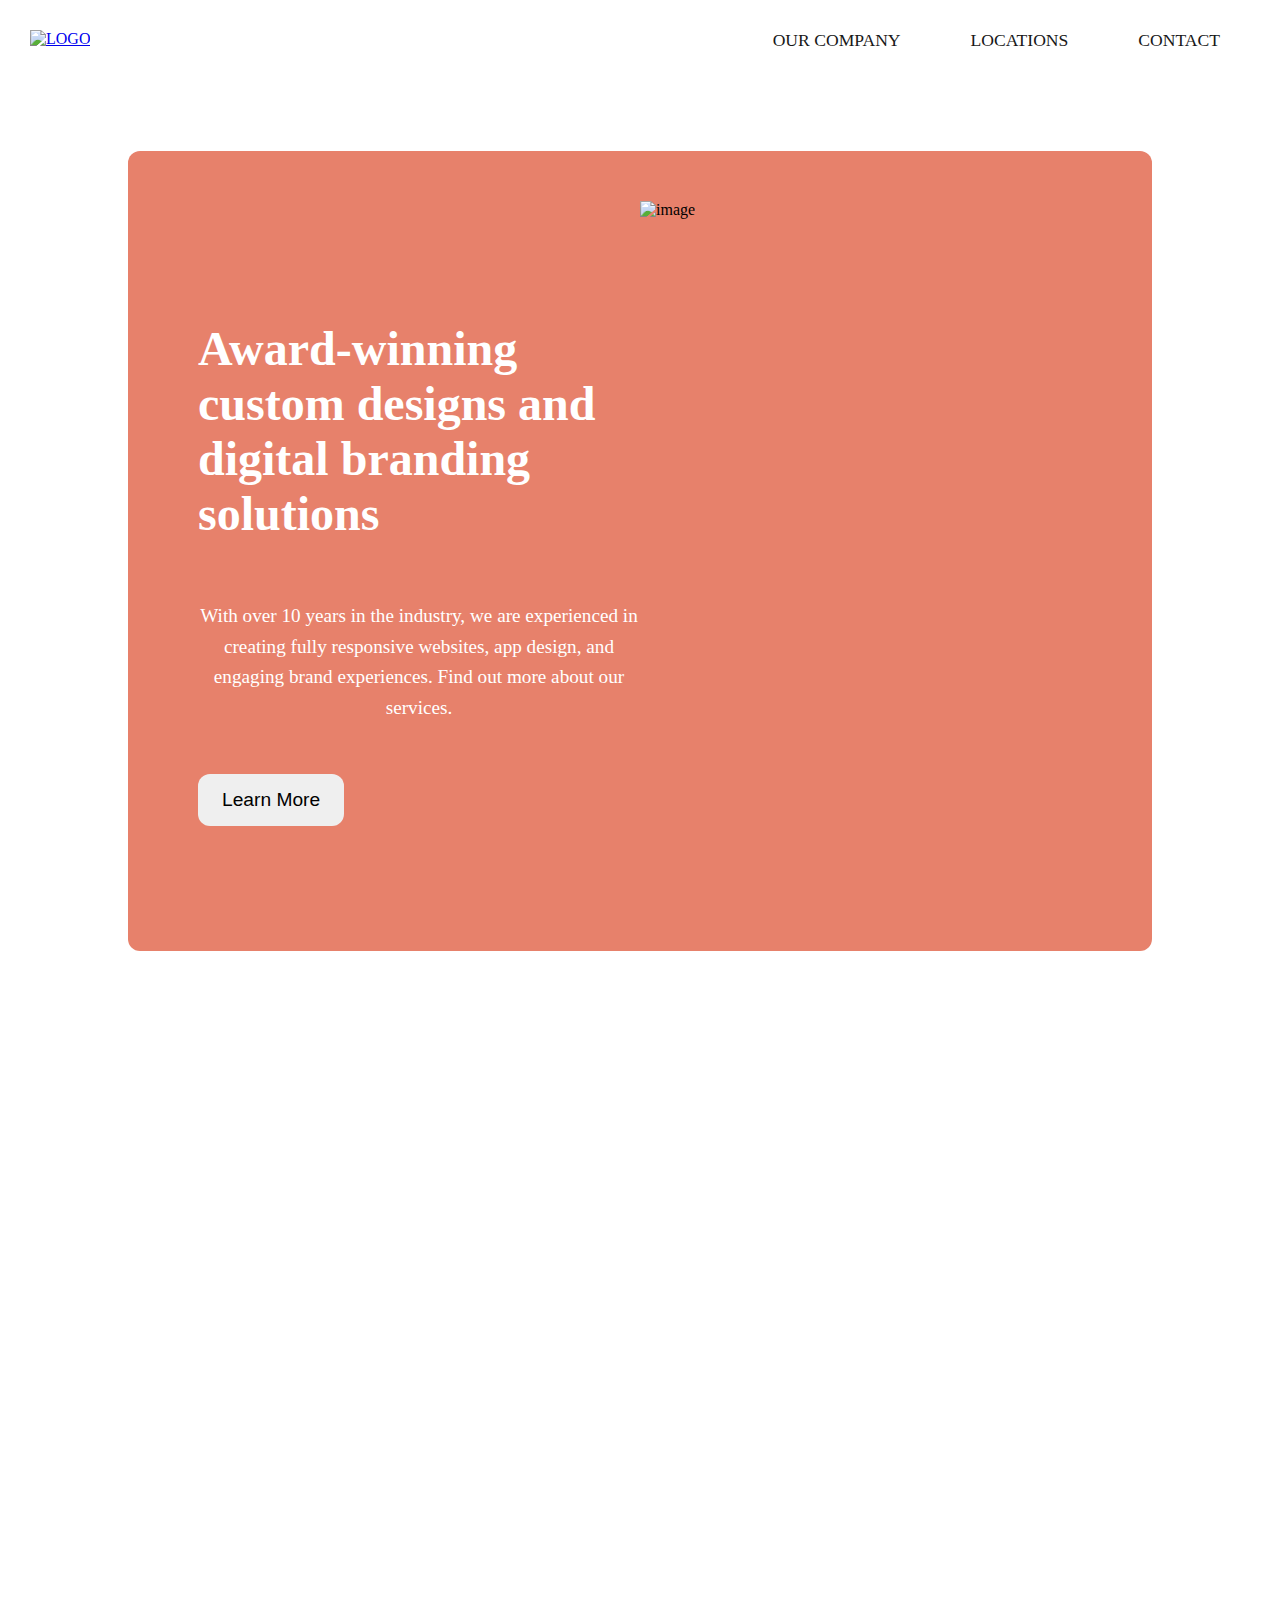
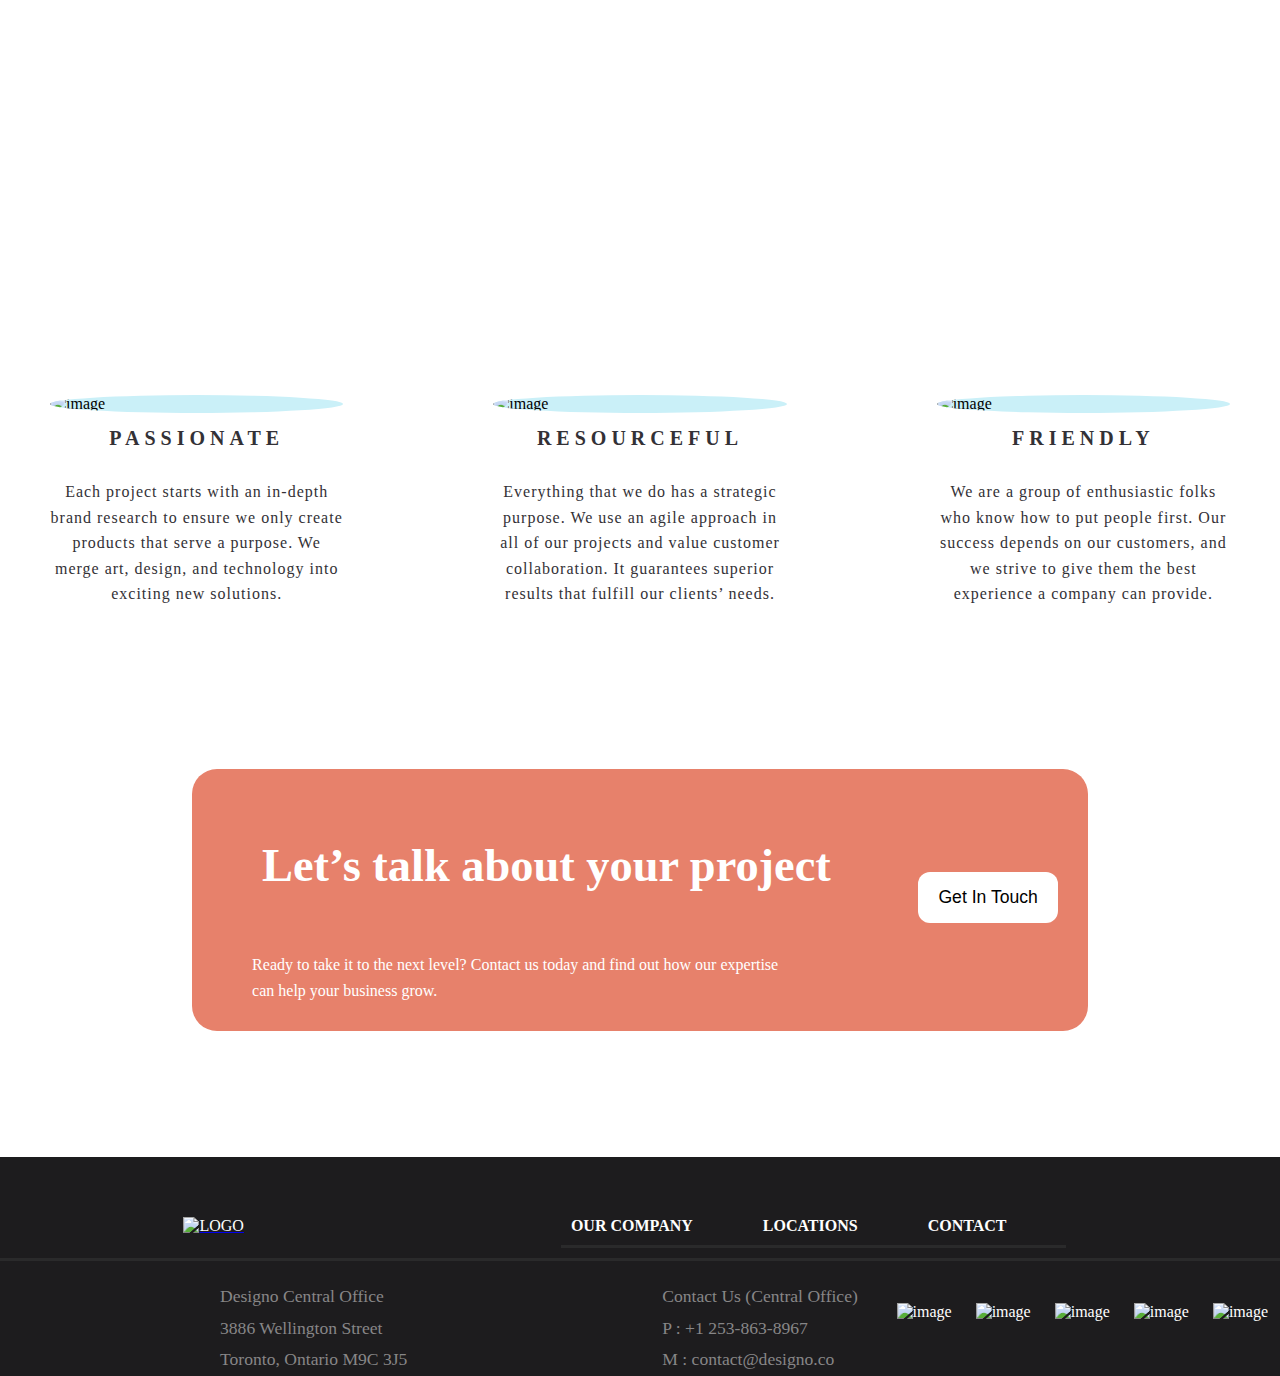
==== index.html @ a8333760 "First Commit" ====
<!DOCTYPE html>
<html lang="en">

<head>
    <meta charset="UTF-8">
    <meta http-equiv="X-UA-Compatible" content="IE=edge">
    <meta name="viewport" content="width=device-width, initial-scale=1.0">
    <title>Document</title>
    <link rel="stylesheet" href="style.css" />
</head>

<body>
    <header>
        <nav class="nav-bar">
            <a href="#"><img src="https://clement-baradel-designo.vercel.app/assets/shared/desktop/logo-dark.png"
                    class="nav-logo" alt="LOGO"></a>
            <ul class="nav-menu">
                <li class="nav-item">
                    <a href="#" class="nav-link">OUR COMPANY</a>
                </li>
                <li class="nav-item">
                    <a href="#" class="nav-link">LOCATIONS</a>
                </li>
                <li class="nav-item">
                    <a href="#" class="nav-link">CONTACT</a>
                </li>
            </ul>
        </nav>
        <div class="hamburger">
            <span class="bar"></span>
            <span class="bar"></span>
            <span class="bar"></span>
        </div>
    </header>

    <section class="section1">
        <div class="box">
            <h1>Award-winning custom designs and digital branding solutions</h1>
            <p>With over 10 years in the industry, we are experienced in creating fully responsive websites, app design,
                and engaging brand experiences. Find out more about our services.</p>
            <div class="button1">
                <button type="button">Learn More</button>
            </div>
        </div>
        <div class="box">
            <img src="https://clement-baradel-designo.vercel.app/assets/home/desktop/image-hero-phone.png"
                alt="image" />
        </div>
    </section>

    <section class="section2">
        <div class="box1">
            <h1>Web Design</h1>
            <p>View Projects</p>



        </div>
        <div class="box2">
            <h1>App Design</h1>
            <p>View Projects</p>

        </div>

        <div class="box3">
            <h1>Graphic Design</h1>
            <p>View Projects</p>
        </div>

    </section>
    <br><br><br><br><br><br><br><br>
    <section class="section3">
        <div class="box1">
            <img src="https://clement-baradel-designo.vercel.app/assets/home/desktop/illustration-passionate.svg"
                alt="image" />
            <h2>PASSIONATE</h2>
            <p>Each project starts with an in-depth brand research to ensure we only create products that serve a
                purpose. We merge art, design, and technology into exciting new solutions.</p>
        </div>

        <div class="box1">
            <img src="https://clement-baradel-designo.vercel.app/assets/home/desktop/illustration-resourceful.svg"
                alt="image" />
            <h2>RESOURCEFUL</h2>

            <p>Everything that we do has a strategic purpose. We use an agile approach in all of our projects and value
                customer collaboration. It guarantees superior results that fulfill our clients’ needs.</p>
        </div>

        <div class="box1">
            <img src="https://clement-baradel-designo.vercel.app/assets/home/desktop/illustration-friendly.svg"
                alt="image" />
            <h2>FRIENDLY</h2>
            <p>We are a group of enthusiastic folks who know how to put people first. Our success depends on our
                customers, and we strive to give them the best experience a company can provide.</p>
            <h2></h2>
        </div>
    </section>
    <br><br><br><br>
    <section class="section4">
        <div class="box5">
            <h1>Let’s talk about your project</h1>
            <div class="inline1">
                <p>Ready to take it to the next level? Contact us today and find out how our expertise<br> can help your
                    business grow.</p>
                <div class="btn">
                    <button>Get In Touch</button>
                </div>
            </div>
            <br>
        </div>
    </section>
    <br><br><br><br><br><br><br>
    <footer>
        <div class="footer1">
            <div class="nav-menu">

                <a href="#"><img src="https://clement-baradel-designo.vercel.app/assets/shared/desktop/logo-light.png"
                        class="nav-logo" alt="LOGO"></a>
                <div class="nav-item">
                    <ul class="nav-menu">
                        <li class="nav-item">
                            <a href="#" class="nav-link1">OUR COMPANY</a>
                        </li>
                        <li class="nav-item">
                            <a href="#" class="nav-link1">LOCATIONS</a>
                        </li>
                        <li class="nav-item">
                            <a href="#" class="nav-link1">CONTACT</a>
                        </li>
                    </ul>
                </div>

            </div>
            <div class="footer2">
                <div class="second">
                    <p>Designo Central Office</p>

                       <p> 3886 Wellington Street</p>


                        <p>Toronto, Ontario M9C 3J5</p>
                </div>

                <div class="second">
                    <p>
                    Contact Us (Central Office)
                </p>
                    <p>P : +1 253-863-8967</p>

                   <p> M : contact@designo.co</p>
                </div>
                <div class="second2">
                    <img src="https://clement-baradel-designo.vercel.app/assets/shared/desktop/icon-facebook.svg" alt="image" />
                </div>

                <div class="second2">
                    <img src="https://clement-baradel-designo.vercel.app/assets/shared/desktop/icon-youtube.svg" alt="image" />
                </div>

                <div class="second2">
                    <img src="https://clement-baradel-designo.vercel.app/assets/shared/desktop/icon-twitter.svg" alt="image" />
                </div>


                <div class="second2">
                    <img src="https://clement-baradel-designo.vercel.app/assets/shared/desktop/icon-pinterest.svg" alt="image" />
                </div>

                <div class="second2">
                    <img src="https://clement-baradel-designo.vercel.app/assets/shared/desktop/icon-instagram.svg" alt="image" />
                </div>
            </div>
        </div>



    </footer>
    <script src="script.js"></script>
</body>

</html>
---- style.css ----
* {
    padding:0;
    margin:0;
    box-sizing: border-box;
}

.nav-bar {
    display: flex;
    justify-content: space-between;
}
.nav-menu {
    display: flex;

}

.nav-item {
    list-style: none;
    padding:10px;
    margin-right: 50px;
    margin-top: 20px;
  

}

.nav-link {
    text-decoration: none;
    color: black;
    opacity: 0.9;
    font-size: 1.1em;
    font-weight: 400;
}

.nav-logo {
    padding-top: 30px;
    padding-left: 30px;
    width: 210px;
}


.hamburger {
    display: none;
}


.bar {
    display: flex;
    width: 25px;
    height: 3px;
    margin:5px auto;
    transition: al 0.3s ease-in;
    background-color: rgb(0, 0, 0);
}


@media screen and (max-width:760px)
{
    .nav-menu {
        flex-direction: column;
        background-color: rgb(197, 39, 39);
        width: 100%;
        height: 100vh;
        left: -100%;
        text-align: center;
        position: fixed;
        transition: all 0.3s ease-in;
    }

    .hamburger{
         position: fixed;
        display: block;
        right: 0;
        margin-top:-30px;
        cursor: pointer
    }

    .nav-bar {
        justify-content: space-between;
    }
    .nav-item {
        margin:1rem 0;
        justify-content: center;
        padding-top:50px;
    }
     

    .nav-link {
        color: rgb(252, 248, 241);
    }

    .nav-item {
        margin:1.5rem 0;
    }

    .nav-menu.active {
        left: 0;
    }

    .bar {
        margin-right: 15px;
    }

    .hamburger.active .bar:nth-child(2)
    {
        opacity: 0;
    }
    .hamburger.active .bar:nth-child(1) {
        -webkit-transform: translateY(8px) rotate(45deg);
        transform: translateY(8px) rotate(45deg);
    }

    .hamburger.active .bar:nth-child(3) {
        -webkit-transform: translateY(-8px) rotate(-45deg);
        transform: translateY(-8px) rotate(-45deg);
    }

  

    
}
 
.section1 {
    display: grid;
    grid-template-columns:repeat(auto-fit,minmax(400px,1fr)) ;
    border-radius: 12px;
    width: 80%;
    height: 800px;
    background-color: #E7816B;
    margin:0 auto;
    margin-top: 90px;
    
    
}

 
.box img {
    width: 97%;

}

.box h1 {
    padding-left: 70px;
    font-size: 3em;
    color: white;
    font-weight: 900;
    padding-top: 170px;
}

.box p {
    padding-top: 60px;
    line-height: 1.6;
    padding-left: 70px;
    color: white;
    font-size: 1.2em;
}
 

.box button:hover {
    background-color: #FFAD9B;
    color:#ffffff;
    transition: all .3s ease-in;
    cursor: pointer;
}

 


.box button {
    font-weight: 500;
    font-size: 1.2em;
    margin-top: 50px;
    border-radius: 12px;
    border:none;
    padding:15px 24px;
    margin-left: 70px;
}


@media screen and (max-width: 1014px)
{
    .box h1 {
        text-align:center;
        padding-left: 10%;
        padding-right: 10%;
    } 

    .box p {
        text-align: center;
        padding-left: 10%;
        padding-right: 10%;
    }

    .box .button1 {
        display: flex;
        justify-content: center;
        align-items: center;
        margin:0 auto;
        margin-left: 0px;
        margin-right: 30px;
    }

    

    .section1 {
        height: 1220px;
    }
    .box img {
        display: block;
        margin: -140px auto;
        width: 500px;
        
        
    }
}

@media screen and (max-width: 640px)
{
    .box h1 {
        font-size: 1.9em;
       
    }

    .section1 {
        width:500px;
    }

     
}


@media screen and (min-width: 1000px)
{
    .box img {
        margin-top:50px;
    }
}

@media screen and (min-width: 1640px)
{
    .section1 {
        height: 1000px;
    }

    .box img {
        margin-top: -30px;
    }
}


@media screen and (min-width: 2050px)
{
    .section1 {
        height: 1000px;
    }
}

@media screen and (min-width: 2050px)
{
    .section1 {
        height: 1000px;
    }

    .box p {
        font-size: 1.7em;
    }
}

@media screen and (min-width: 2350px)
{
    .section1 {

        height: 1300px;
    }

    .box p {
        font-size: 1.7em;
    }

    .box img {
        margin-top: -60px;
    }
}



.box1  {
    grid-area: first;
}

.box2  {
    grid-area: second;
}

.box3  {
    grid-area: third;
}


.section2 {
    margin-top: 100px;
    margin-left: 12%;
    margin-right: 12%;
    grid-gap: 30px;
    display: grid;
    grid-template-areas: "first  second"
                        "first  third"; 

}



 

 

.section2 .box1 {
    background-image: url("https://clement-baradel-designo.vercel.app/assets/home/desktop/image-web-design-large.jpg");
    background-position: center; /* Center the image */
    background-repeat: no-repeat; /* Do not repeat the image */
    background-size: cover;
    border-radius: 25px;

    
}


 
.section2 .box2 {
    background-image: url("https://clement-baradel-designo.vercel.app/assets/home/desktop/image-app-design.jpg");
    background-position: center; /* Center the image */
    background-repeat: no-repeat; /* Do not repeat the image */
    background-size: cover; 
    border-radius: 25px;
    height: 40vh;
}

.section2 .box3 {
    background-image: url("https://clement-baradel-designo.vercel.app/assets/home/desktop/image-graphic-design.jpg");
   
    border-radius: 25px;
    height: 40vh;
 
}
.box1 h1 {
    display: flex;
    justify-content: center;
    padding-top: 300px;
    align-items: center;
    font-weight: 900;
    font-size: 2.9em;
    color: white;
}

.box2 h1 {
    display: flex;
    justify-content: center;
    padding-top: 120px;
    align-items: center;
    font-weight: 900;
    font-size: 2.9em;
    color: white;
}

.box3 h1 {
    display: flex;
    justify-content: center;
    padding-top: 120px;
    align-items: center;
    font-weight: 900;
    font-size: 2.9em;
    color: white;
}
.section2 p {
    display: flex;
    justify-content: center;
    padding-top: 12px;
    align-items: center;
    font-weight: 200;
    font-size: 1.4em;
    color: white;
}

.section2 .box1:hover {
    opacity: 0.6;
    -webkit-transition: 0.4s ease-in-out;
    transition: 0.2s ease-in-out;
    cursor: pointer;
}

.section2 .box2:hover {
    opacity: 0.6;
    -webkit-transition: 0.4s ease-in-out;
    transition: 0.2s ease-in-out;
    cursor: pointer;
}

.section2 .box3:hover {
    opacity: 0.6;
    -webkit-transition: 0.4s ease-in-out;
    transition: 0.2s ease-in-out;
    cursor: pointer;
}


@media screen and (max-width:1200px)
{
    .section2 {
        grid-template-areas: "first"
                        "second" 
                        "third"; 
    }
     

    .section2 .box1 {
        height: 45vh;
    }
    .box1 h1 {
        
        padding-top: 90px;
        
        font-weight: 900;
        color: white;
    }
    
}


@media screen and (max-width:500px)
{
    .section2 h1 {
        font-size: 1.9em;
    }
}

.section3 {
    display: flex;
    flex-wrap: wrap;
    gap:50px;
}

.section3 .box1 {
    flex: 1 1 160px;
    margin:50px;
}


.section3 img {
    display: block;
    margin: 0 auto;
}

.section3 h2,p {
    text-align: center;
}

.section3 h2 {
    font-size: 20px;
    line-height: 26px;
    letter-spacing: 5px;
    color: #333136;
    padding-top: 12px;
    padding-bottom: 28px;
}

.section3 p {
    line-height: 1.6;
    letter-spacing: 1px;
    color: #333136;
}




.section3 img {
    border-radius: 50%;
    background-color: #caf0f8;
}

.section4 .box5 {
    width: 70%;
    height: 40vh;
    background-color: #E7816B;
    margin:0 auto;
    border-radius: 25px;
    height: auto;
}
.box5 {
    padding: 10px;
}
.box5 h1 {
    font-size: 2.9em;
    color:white;
    padding: 60px;
}

.box5 p {
    padding-left: 30px;
    color:white;
    font-size: 1em;
    font-weight: 400;
    text-align-last: start;
    line-height: 1.6;
    text-align: justify;
}

.inline1 {
    display: flex;
    justify-content: space-around;
    flex-wrap: wrap;
    gap: 100px;
}

.box5 button{
    float: right;
    padding: 15px 20px;
    border-radius: 12px;
    background-color: rgb(255, 255, 255);
    border: none;
    font-size: 1.1em;
    margin-top: -80px;
    cursor: pointer;
}

.box5 button:hover {
    background-color: #FFAD9B;
    transition: all 0.3s ease;
}

@media screen and (max-width:1260px)
{
    .box5 {
        text-align: center;
    }

    .box5 p {
        text-align: center;
    }

    .box button {
        text-align: center;
    }
}


.footer1 {
    background-color: #1D1C1E;
}
 
.footer1 img {
    margin-top: 30px;
    color: white;
     
}
.footer1 .nav-menu {
    border-bottom: 3px solid #2a2a2b;
    display: flex;
    justify-content: space-around;
    flex-wrap: wrap;
    
}


 
.nav-link1 {
    text-decoration: none;
    color: white;
    font-weight: 600;
}

.nav-link1:hover {
    text-decoration: none;
    color: rgb(238, 158, 158);
    transition: all 0.3s ease;
}


.footer2 {
    display: flex;
    flex-wrap: wrap;

}

.footer2 .second {
    flex: 1 1 150px;
    padding-top: 20px;
    text-align: justify;
    text-align-last: start;
    line-height: 1.8;
    font-size: 1.1em;
    font-weight: 500;
    color: #878687;
    padding-left: 220px;
}



.second2 {
    flex-wrap: wrap;
    padding:12px;
}

.second2:hover   {
    cursor: pointer;
    padding-top:15px;
    transition: all 0.5s ease;
}
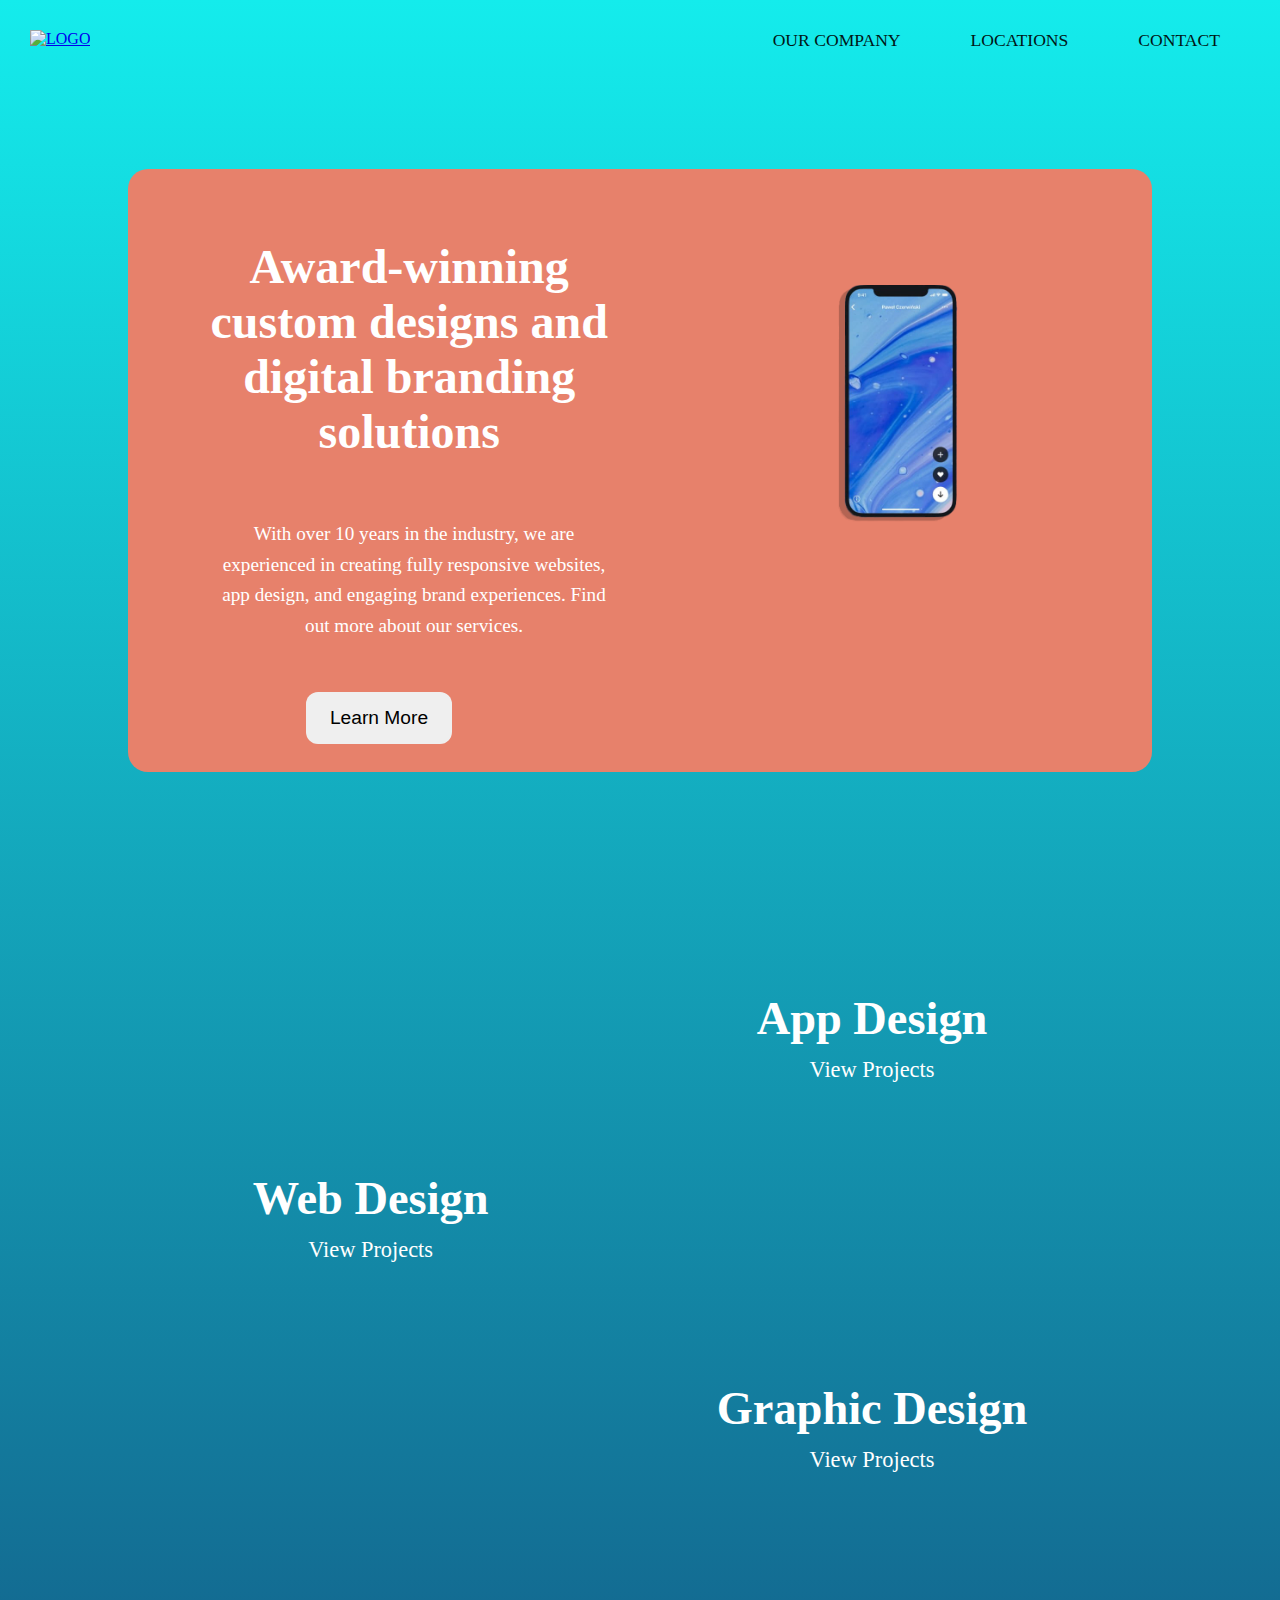
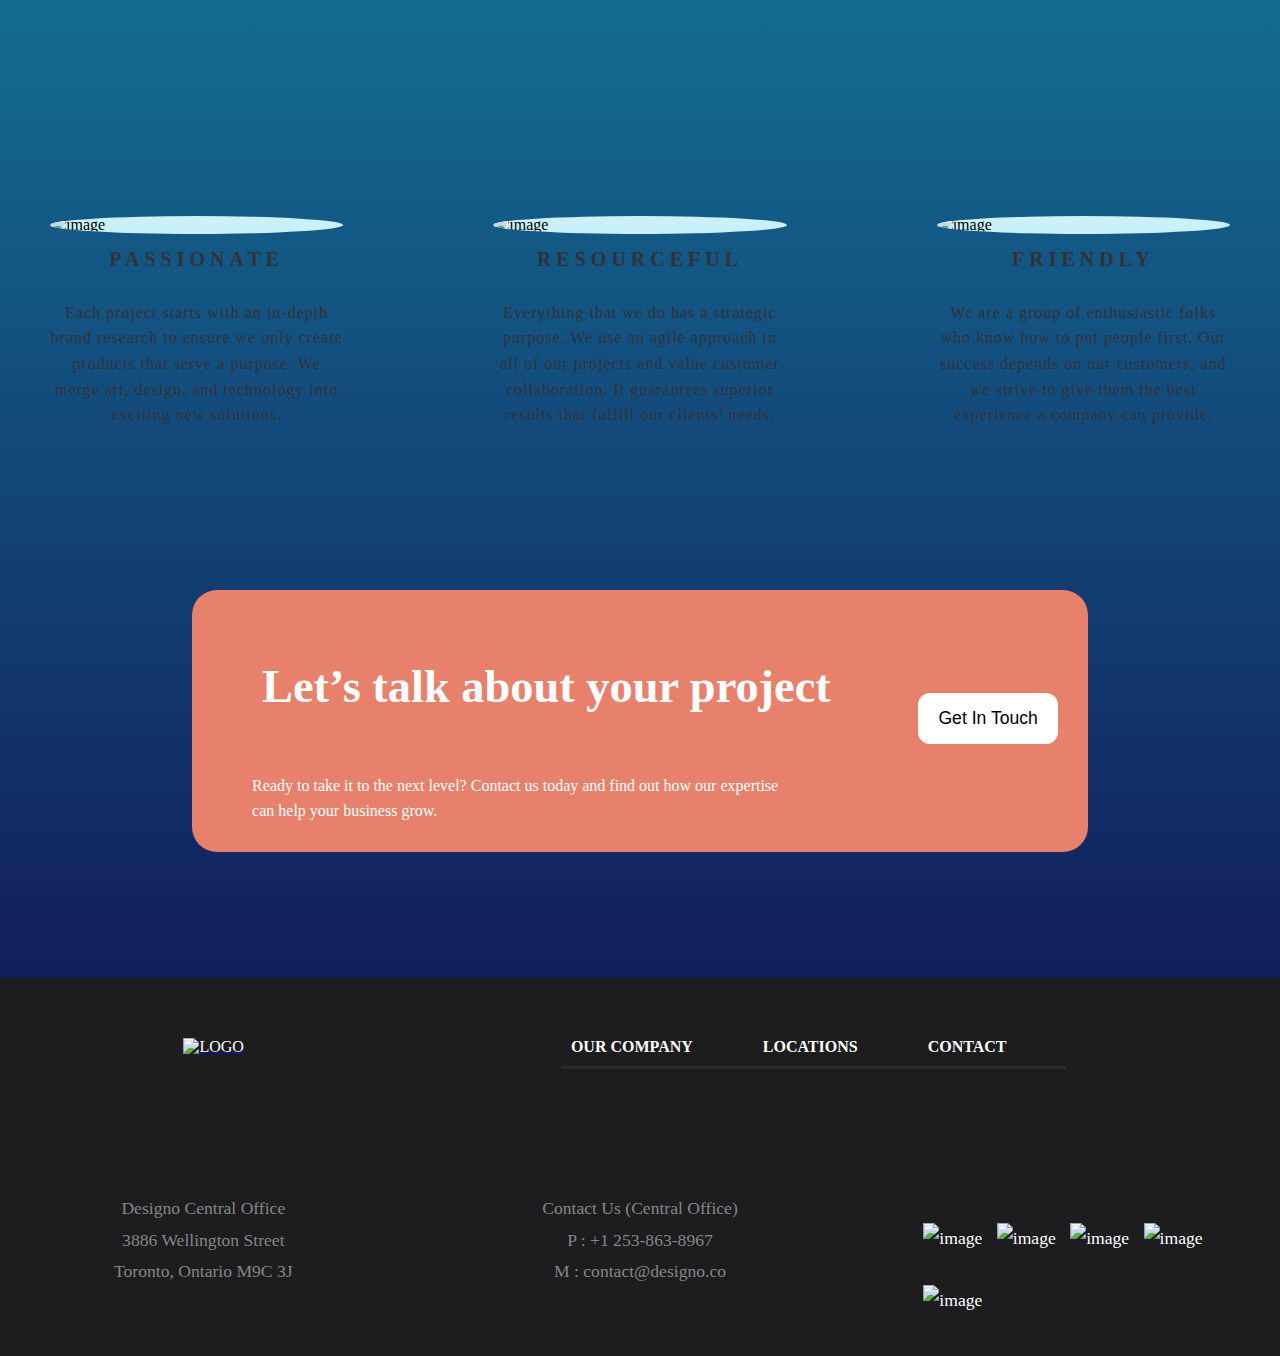
==== commit 8aed98f7: "Add More Pages" ====
--- a/index.html
+++ b/index.html
@@ -12,17 +12,17 @@
 <body>
     <header>
         <nav class="nav-bar">
-            <a href="#"><img src="https://clement-baradel-designo.vercel.app/assets/shared/desktop/logo-dark.png"
+            <a href="index.html"><img src="https://clement-baradel-designo.vercel.app/assets/shared/desktop/logo-dark.png"
                     class="nav-logo" alt="LOGO"></a>
             <ul class="nav-menu">
                 <li class="nav-item">
-                    <a href="#" class="nav-link">OUR COMPANY</a>
+                    <a href="company.html" class="nav-link">OUR COMPANY</a>
                 </li>
                 <li class="nav-item">
-                    <a href="#" class="nav-link">LOCATIONS</a>
+                    <a href="locations.html" class="nav-link">LOCATIONS</a>
                 </li>
                 <li class="nav-item">
-                    <a href="#" class="nav-link">CONTACT</a>
+                    <a href="contact.html" class="nav-link">CONTACT</a>
                 </li>
             </ul>
         </nav>
@@ -32,39 +32,45 @@
             <span class="bar"></span>
         </div>
     </header>
-
+    <br><br><br><br><br><br>
     <section class="section1">
-        <div class="box">
+        <div class="boxx">
             <h1>Award-winning custom designs and digital branding solutions</h1>
             <p>With over 10 years in the industry, we are experienced in creating fully responsive websites, app design,
                 and engaging brand experiences. Find out more about our services.</p>
             <div class="button1">
-                <button type="button">Learn More</button>
+                <a href="company.html">
+                <button type="button">Learn More</button></a>
             </div>
+            <br>
         </div>
-        <div class="box">
-            <img src="https://clement-baradel-designo.vercel.app/assets/home/desktop/image-hero-phone.png"
-                alt="image" />
+        <div class="boxx">
+            <img src="img/2.png" alt="image" />
         </div>
     </section>
 
     <section class="section2">
         <div class="box1">
-            <h1>Web Design</h1>
-            <p>View Projects</p>
+            <a href="webdesign.html">
+                <h1>Web Design</h1>
+                <p>View Projects</p>
+            </a>
 
 
 
         </div>
         <div class="box2">
-            <h1>App Design</h1>
-            <p>View Projects</p>
-
+            <a href="appdesign.html">
+                <h1>App Design</h1>
+                <p>View Projects</p>
+            </a>
         </div>
 
         <div class="box3">
+            <a href="graphic.html">
             <h1>Graphic Design</h1>
             <p>View Projects</p>
+        </a>
         </div>
 
     </section>
@@ -97,6 +103,9 @@
         </div>
     </section>
     <br><br><br><br>
+
+
+
     <section class="section4">
         <div class="box5">
             <h1>Let’s talk about your project</h1>
@@ -104,7 +113,9 @@
                 <p>Ready to take it to the next level? Contact us today and find out how our expertise<br> can help your
                     business grow.</p>
                 <div class="btn">
+                    <a href="contact.html">
                     <button>Get In Touch</button>
+                </a>
                 </div>
             </div>
             <br>
@@ -118,7 +129,7 @@
                 <a href="#"><img src="https://clement-baradel-designo.vercel.app/assets/shared/desktop/logo-light.png"
                         class="nav-logo" alt="LOGO"></a>
                 <div class="nav-item">
-                    <ul class="nav-menu">
+                    <ul class="nav-menu nav-menu2">
                         <li class="nav-item">
                             <a href="#" class="nav-link1">OUR COMPANY</a>
                         </li>
@@ -132,49 +143,47 @@
                 </div>
 
             </div>
+            <br><br><br>
             <div class="footer2">
                 <div class="second">
                     <p>Designo Central Office</p>
 
-                       <p> 3886 Wellington Street</p>
+                    <p> 3886 Wellington Street</p>
 
 
-                        <p>Toronto, Ontario M9C 3J5</p>
+                    <p>Toronto, Ontario M9C 3J</p>
                 </div>
 
                 <div class="second">
                     <p>
-                    Contact Us (Central Office)
-                </p>
+                        Contact Us (Central Office)
+                    </p>
                     <p>P : +1 253-863-8967</p>
 
-                   <p> M : contact@designo.co</p>
+                    <p> M : contact@designo.co</p>
                 </div>
-                <div class="second2">
-                    <img src="https://clement-baradel-designo.vercel.app/assets/shared/desktop/icon-facebook.svg" alt="image" />
-                </div>
+                <div class="second">
+                    <img src="https://clement-baradel-designo.vercel.app/assets/shared/desktop/icon-facebook.svg"
+                        alt="image" />
 
-                <div class="second2">
-                    <img src="https://clement-baradel-designo.vercel.app/assets/shared/desktop/icon-youtube.svg" alt="image" />
-                </div>
+                    <img src="https://clement-baradel-designo.vercel.app/assets/shared/desktop/icon-youtube.svg"
+                        alt="image" />
 
-                <div class="second2">
-                    <img src="https://clement-baradel-designo.vercel.app/assets/shared/desktop/icon-twitter.svg" alt="image" />
-                </div>
+                    <img src="https://clement-baradel-designo.vercel.app/assets/shared/desktop/icon-twitter.svg"
+                        alt="image" />
 
 
-                <div class="second2">
-                    <img src="https://clement-baradel-designo.vercel.app/assets/shared/desktop/icon-pinterest.svg" alt="image" />
-                </div>
+                    <img src="https://clement-baradel-designo.vercel.app/assets/shared/desktop/icon-pinterest.svg"
+                        alt="image" />
 
-                <div class="second2">
-                    <img src="https://clement-baradel-designo.vercel.app/assets/shared/desktop/icon-instagram.svg" alt="image" />
+                    <img src="https://clement-baradel-designo.vercel.app/assets/shared/desktop/icon-instagram.svg"
+                        alt="image" />
                 </div>
             </div>
-        </div>
 
 
 
+    </footer>
     </footer>
     <script src="script.js"></script>
 </body>
--- a/style.css
+++ b/style.css
@@ -2,8 +2,13 @@
     padding:0;
     margin:0;
     box-sizing: border-box;
-}
-
+     
+}
+
+
+body  {
+    background: linear-gradient(#14ECEC, #120047);
+}
 .nav-bar {
     display: flex;
     justify-content: space-between;
@@ -117,44 +122,64 @@
 
     
 }
- 
+
+
 .section1 {
-    display: grid;
-    grid-template-columns:repeat(auto-fit,minmax(400px,1fr)) ;
-    border-radius: 12px;
+    border-radius: 20px;
     width: 80%;
-    height: 800px;
+    height: auto;
+    display: flex;
+    flex-wrap: wrap;
     background-color: #E7816B;
     margin:0 auto;
-    margin-top: 90px;
-    
-    
-}
-
- 
-.box img {
-    width: 97%;
-
-}
-
-.box h1 {
+    gap:20px;
+}
+
+.boxx h1 {
+    width: 98%;
+    text-align: center;
+    font-size: 3em;
+    color: white;
+    font-weight: 900;
+    padding-top: 60px;
     padding-left: 70px;
-    font-size: 3em;
-    color: white;
-    font-weight: 900;
-    padding-top: 170px;
-}
-
-.box p {
+}
+
+
+
+
+.boxx p {
     padding-top: 60px;
     line-height: 1.6;
     padding-left: 70px;
     color: white;
     font-size: 1.2em;
 }
- 
-
-.box button:hover {
+
+.boxx {
+    flex:1 1 350px;
+    margin:10px;
+}
+
+
+@media screen and (max-width:430px)
+{
+    .boxx h1 {
+        padding-left: 6px;
+    }
+
+    .section1 {
+        width: 99%;
+    }
+}
+
+
+.boxx img {
+    margin-top: 50px;
+    width:100%;
+}
+
+.boxx button:hover {
     background-color: #FFAD9B;
     color:#ffffff;
     transition: all .3s ease-in;
@@ -162,128 +187,57 @@
 }
 
  
-
-
-.box button {
+@media screen and (max-width:949px)
+{
+    .boxx h1 {
+        text-align:center;
+        padding-left: 0px;
+    }
+
+    .boxx p {
+        padding-left: 0px;
+        text-align:center;
+    }
+
+    .boxx button {
+        margin-left: 0px;
+        padding-left: 0px;
+    }
+    .button1 {
+        margin-left: 0px;
+        padding-left: 0px;
+        display:flex;
+        justify-content: center;
+    }
+
+    .boxx img {
+        display: block;
+        margin:0 auto;
+    }
+}
+
+.boxx button {
     font-weight: 500;
     font-size: 1.2em;
     margin-top: 50px;
     border-radius: 12px;
     border:none;
     padding:15px 24px;
-    margin-left: 70px;
-}
-
-
-@media screen and (max-width: 1014px)
-{
-    .box h1 {
-        text-align:center;
-        padding-left: 10%;
-        padding-right: 10%;
-    } 
-
-    .box p {
-        text-align: center;
-        padding-left: 10%;
-        padding-right: 10%;
-    }
-
-    .box .button1 {
-        display: flex;
+    
+}
+
+.button1 {
+    display:flex;
         justify-content: center;
-        align-items: center;
-        margin:0 auto;
-        margin-left: 0px;
-        margin-right: 30px;
-    }
-
-    
-
-    .section1 {
-        height: 1220px;
-    }
-    .box img {
-        display: block;
-        margin: -140px auto;
-        width: 500px;
-        
-        
-    }
-}
-
-@media screen and (max-width: 640px)
-{
-    .box h1 {
-        font-size: 1.9em;
-       
-    }
-
-    .section1 {
-        width:500px;
-    }
-
-     
-}
-
-
-@media screen and (min-width: 1000px)
-{
-    .box img {
-        margin-top:50px;
-    }
-}
-
-@media screen and (min-width: 1640px)
-{
-    .section1 {
-        height: 1000px;
-    }
-
-    .box img {
-        margin-top: -30px;
-    }
-}
-
-
-@media screen and (min-width: 2050px)
-{
-    .section1 {
-        height: 1000px;
-    }
-}
-
-@media screen and (min-width: 2050px)
-{
-    .section1 {
-        height: 1000px;
-    }
-
-    .box p {
-        font-size: 1.7em;
-    }
-}
-
-@media screen and (min-width: 2350px)
-{
-    .section1 {
-
-        height: 1300px;
-    }
-
-    .box p {
-        font-size: 1.7em;
-    }
-
-    .box img {
-        margin-top: -60px;
-    }
-}
-
-
+}
 
 .box1  {
     grid-area: first;
+}
+
+.box1 a {
+    text-decoration: none;
+    list-style: none;
 }
 
 .box2  {
@@ -520,6 +474,7 @@
     cursor: pointer;
 }
 
+
 .box5 button:hover {
     background-color: #FFAD9B;
     transition: all 0.3s ease;
@@ -541,6 +496,26 @@
 }
 
 
+
+@media screen and (max-width:670px)
+{
+    .section4 .box5 {
+        width: 99%;
+    }
+
+    .box5 h1 {
+        padding:5px;
+        text-align: center;
+    }
+
+    .box5 p {
+        padding-left: 3px;
+    }
+}
+
+
+
+
 .footer1 {
     background-color: #1D1C1E;
 }
@@ -550,9 +525,13 @@
     color: white;
      
 }
+
+.nav-menu2 {
+        border-bottom: 3px solid #2a2a2b;
+
+}
 .footer1 .nav-menu {
-    border-bottom: 3px solid #2a2a2b;
-    display: flex;
+     display: flex;
     justify-content: space-around;
     flex-wrap: wrap;
     
@@ -567,28 +546,43 @@
 }
 
 .nav-link1:hover {
+border-bottom: 2px solid rgb(238, 158, 158);;
+
+    color: rgb(238, 158, 158);
+    transition: all 0.2s ease-in-out;
+}
+
+
+
+.box2 a {
     text-decoration: none;
-    color: rgb(238, 158, 158);
-    transition: all 0.3s ease;
-}
+    list-style:none;
+}
+
+
+.box3 a {
+    text-decoration: none;
+    list-style:none;
+}
+
 
 
 .footer2 {
     display: flex;
     flex-wrap: wrap;
+    gap:30px;
 
 }
 
 .footer2 .second {
+
     flex: 1 1 150px;
     padding-top: 20px;
-    text-align: justify;
-    text-align-last: start;
+    margin:40px;
     line-height: 1.8;
     font-size: 1.1em;
     font-weight: 500;
     color: #878687;
-    padding-left: 220px;
 }
 
 
@@ -598,8 +592,11 @@
     padding:12px;
 }
 
-.second2:hover   {
+.second img {
+    padding-left:10px;
+}
+
+
+.second img:hover {
     cursor: pointer;
-    padding-top:15px;
-    transition: all 0.5s ease;
-}
+}
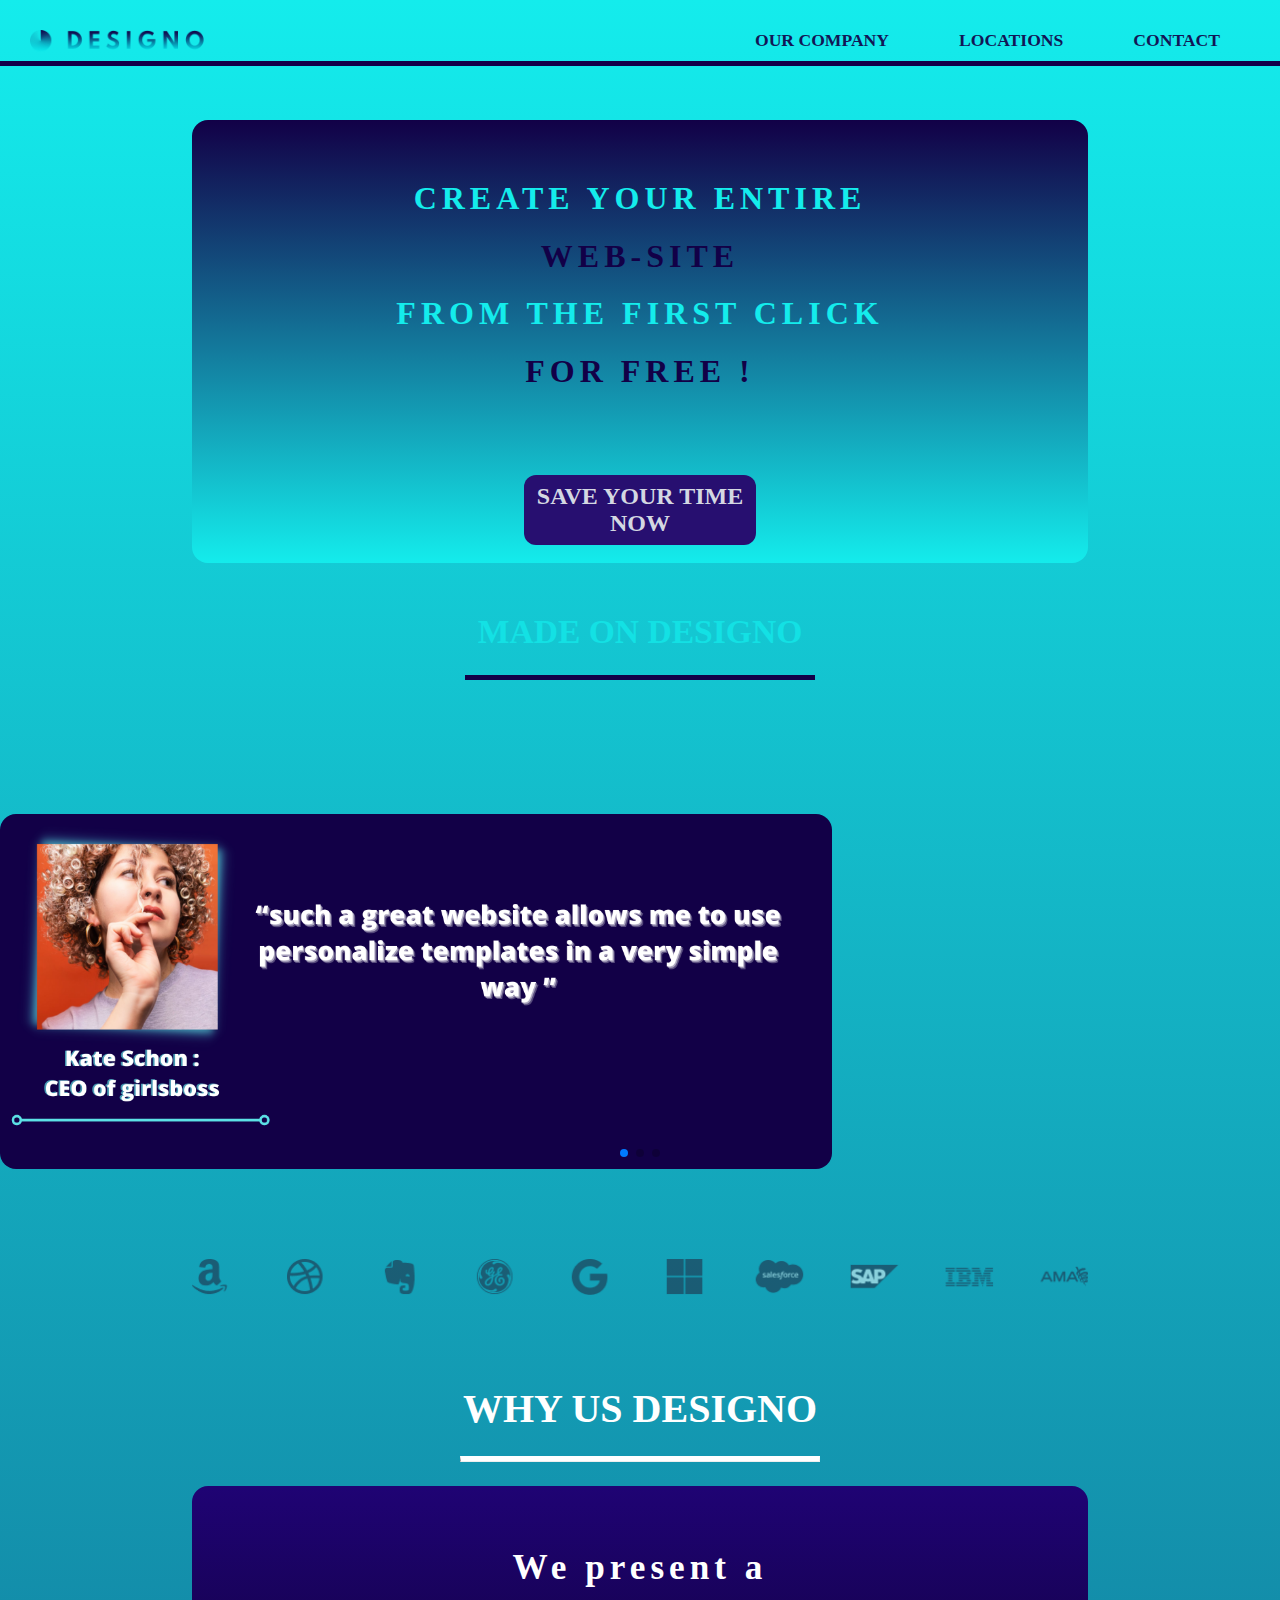
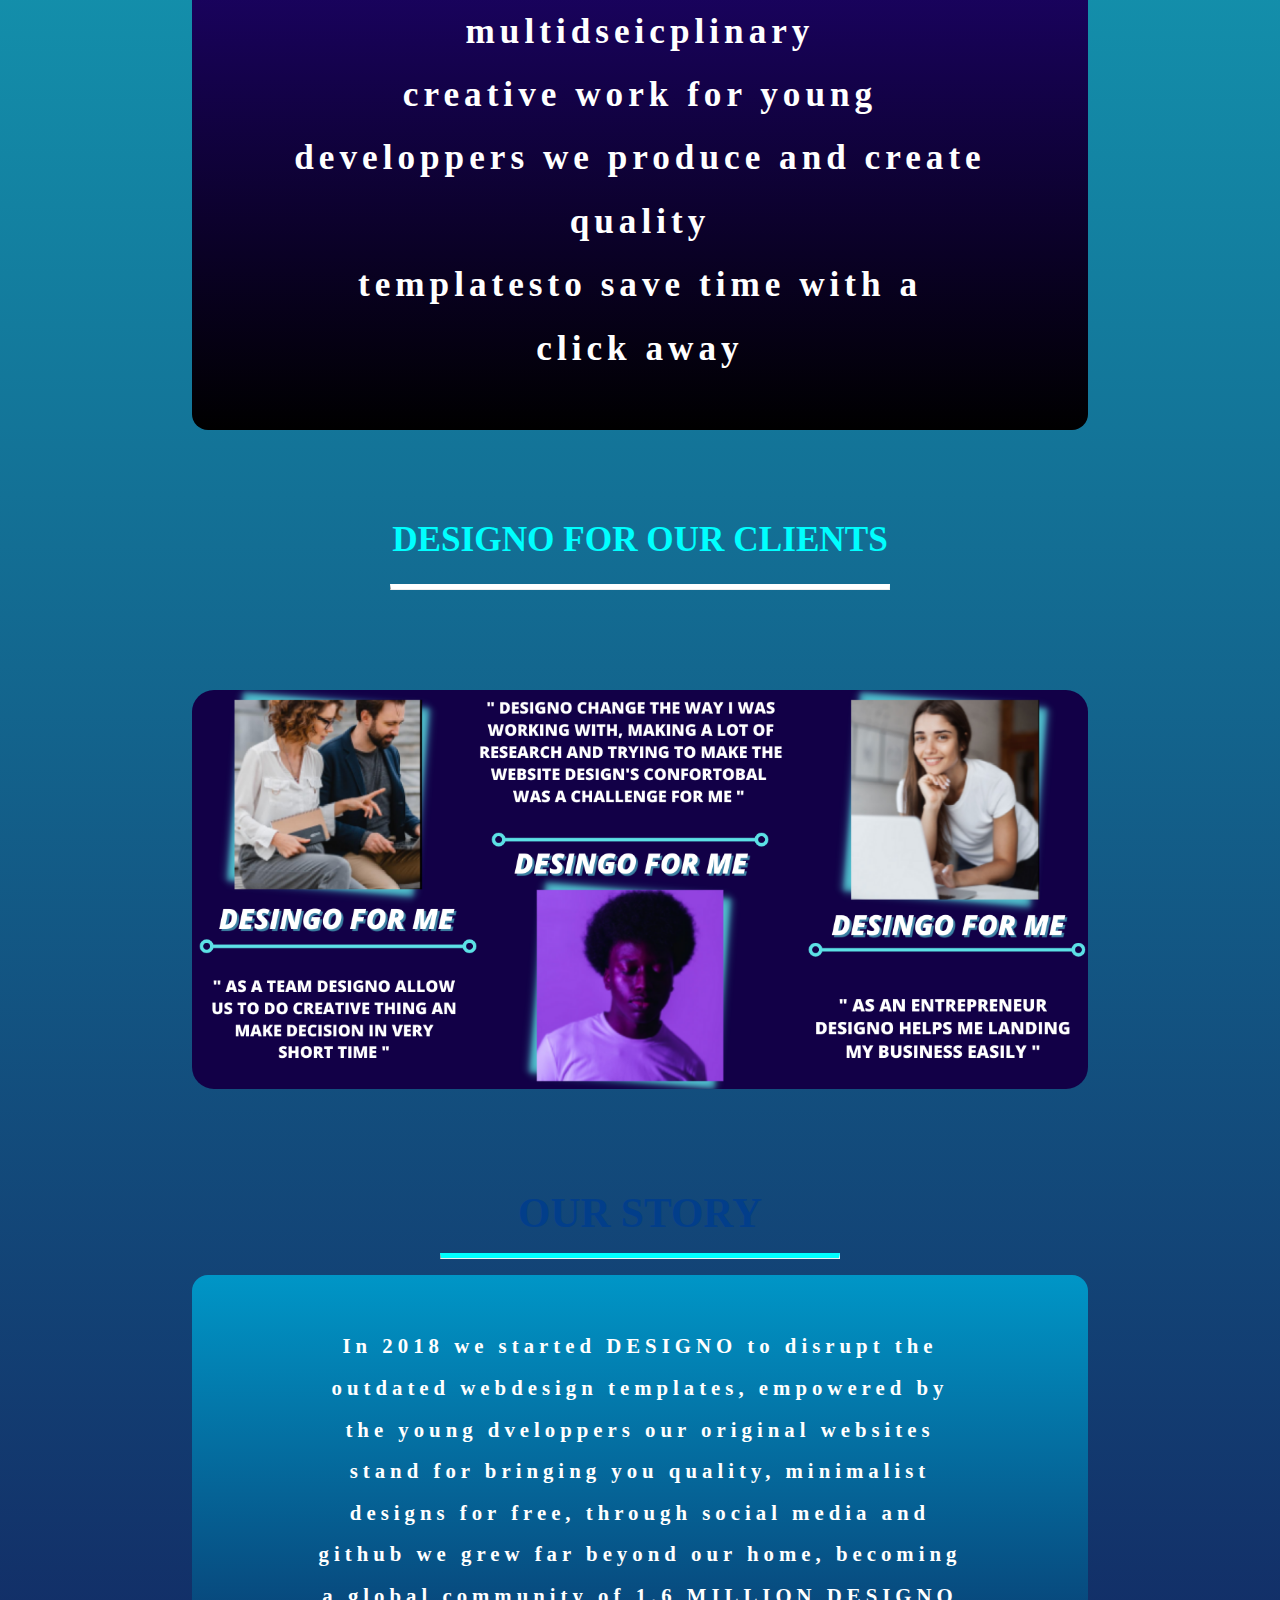
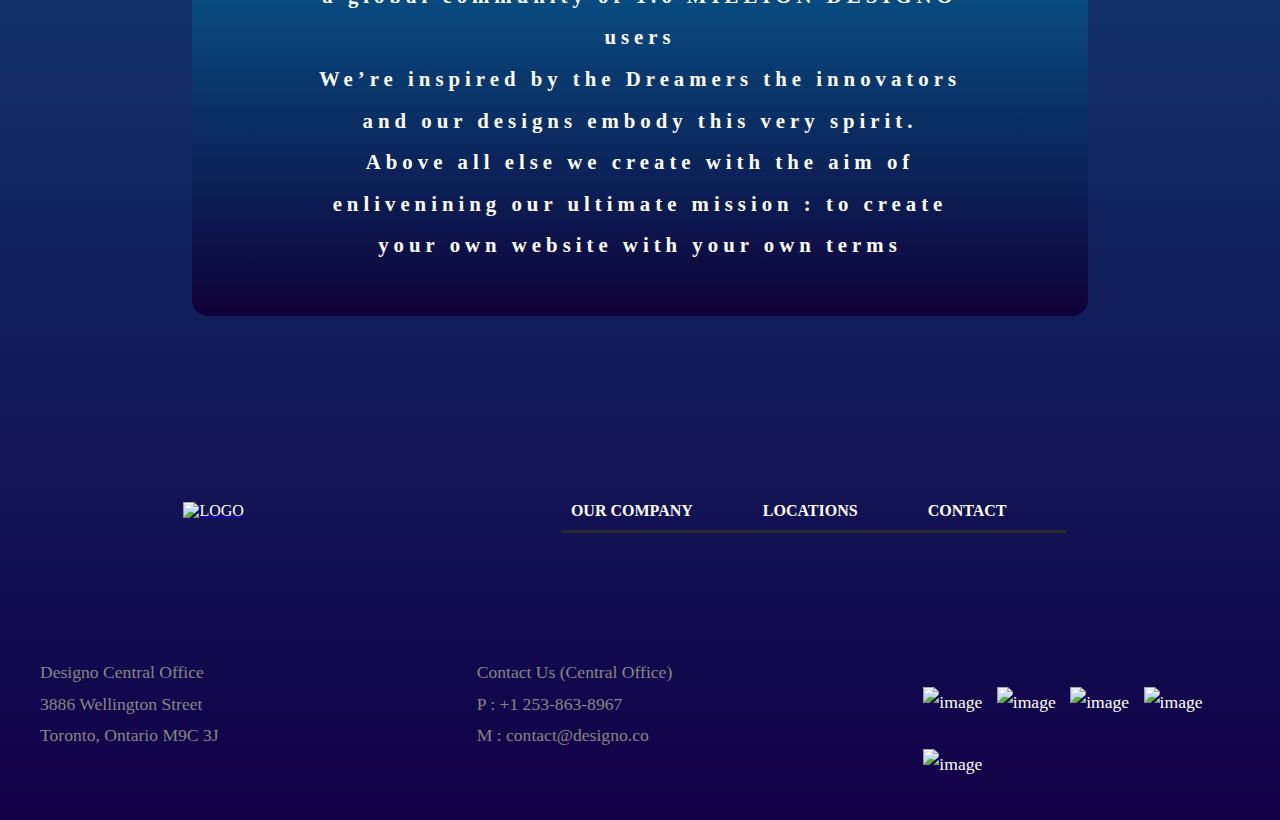
==== commit 0bf49ac3: "Add Landing Page To The Website" ====
--- a/index.html
+++ b/index.html
@@ -6,14 +6,20 @@
     <meta http-equiv="X-UA-Compatible" content="IE=edge">
     <meta name="viewport" content="width=device-width, initial-scale=1.0">
     <title>Document</title>
-    <link rel="stylesheet" href="style.css" />
+    <link rel="stylesheet" href="style1.css" />
+
+    <link
+    rel="stylesheet"
+    href="https://unpkg.com/swiper/swiper-bundle.min.css"
+  />
+
+
 </head>
 
 <body>
     <header>
         <nav class="nav-bar">
-            <a href="index.html"><img src="https://clement-baradel-designo.vercel.app/assets/shared/desktop/logo-dark.png"
-                    class="nav-logo" alt="LOGO"></a>
+            <a href="index.html"><img src="img1/1.png" alt="logo" class="nav-logo" alt="LOGO"></a>
             <ul class="nav-menu">
                 <li class="nav-item">
                     <a href="company.html" class="nav-link">OUR COMPANY</a>
@@ -32,96 +38,85 @@
             <span class="bar"></span>
         </div>
     </header>
-    <br><br><br><br><br><br>
+    <br><br><br>
     <section class="section1">
-        <div class="boxx">
-            <h1>Award-winning custom designs and digital branding solutions</h1>
-            <p>With over 10 years in the industry, we are experienced in creating fully responsive websites, app design,
-                and engaging brand experiences. Find out more about our services.</p>
-            <div class="button1">
-                <a href="company.html">
-                <button type="button">Learn More</button></a>
+
+        <div class="box1">
+            <h1><span class="first"> CREATE YOUR ENTIRE</span> <br>WEB-SITE <br><span class="first">FROM THE FIRST CLICK </span><br> FOR FREE !</h1>
+            <div class="btn1">
+            <a href="index2.html">SAVE YOUR TIME <br>NOW</a>
             </div>
             <br>
-        </div>
-        <div class="boxx">
-            <img src="img/2.png" alt="image" />
+
         </div>
     </section>
 
     <section class="section2">
-        <div class="box1">
-            <a href="webdesign.html">
-                <h1>Web Design</h1>
-                <p>View Projects</p>
-            </a>
-
-
-
-        </div>
         <div class="box2">
-            <a href="appdesign.html">
-                <h1>App Design</h1>
-                <p>View Projects</p>
-            </a>
-        </div>
-
-        <div class="box3">
-            <a href="graphic.html">
-            <h1>Graphic Design</h1>
-            <p>View Projects</p>
-        </a>
-        </div>
-
+            <h1>MADE ON DESIGNO</h1>
+            <hr/>
+        </div>
     </section>
-    <br><br><br><br><br><br><br><br>
-    <section class="section3">
-        <div class="box1">
-            <img src="https://clement-baradel-designo.vercel.app/assets/home/desktop/illustration-passionate.svg"
-                alt="image" />
-            <h2>PASSIONATE</h2>
-            <p>Each project starts with an in-depth brand research to ensure we only create products that serve a
-                purpose. We merge art, design, and technology into exciting new solutions.</p>
-        </div>
-
-        <div class="box1">
-            <img src="https://clement-baradel-designo.vercel.app/assets/home/desktop/illustration-resourceful.svg"
-                alt="image" />
-            <h2>RESOURCEFUL</h2>
-
-            <p>Everything that we do has a strategic purpose. We use an agile approach in all of our projects and value
-                customer collaboration. It guarantees superior results that fulfill our clients’ needs.</p>
-        </div>
-
-        <div class="box1">
-            <img src="https://clement-baradel-designo.vercel.app/assets/home/desktop/illustration-friendly.svg"
-                alt="image" />
-            <h2>FRIENDLY</h2>
-            <p>We are a group of enthusiastic folks who know how to put people first. Our success depends on our
-                customers, and we strive to give them the best experience a company can provide.</p>
-            <h2></h2>
-        </div>
-    </section>
-    <br><br><br><br>
-
-
-
-    <section class="section4">
-        <div class="box5">
-            <h1>Let’s talk about your project</h1>
-            <div class="inline1">
-                <p>Ready to take it to the next level? Contact us today and find out how our expertise<br> can help your
-                    business grow.</p>
-                <div class="btn">
-                    <a href="contact.html">
-                    <button>Get In Touch</button>
-                </a>
-                </div>
-            </div>
-            <br>
-        </div>
-    </section>
-    <br><br><br><br><br><br><br>
+    
+
+
+
+    <!-- Swiper -->
+    <div class="swiper mySwiper">
+        <div class="swiper-wrapper">
+          <div class="swiper-slide">
+              <img src="img1/2.png" alt="image" />
+          </div>
+          <div class="swiper-slide">
+              <img src="img1/3.png" alt="image" />
+          </div>
+          <div class="swiper-slide">
+              <img src="img1/5.png" alt="image" />
+        </div>
+         
+        </div>
+      
+        <div class="swiper-pagination"></div>
+      </div>
+
+
+      <section class="section3">
+          <img src="img1/8.png" alt="image" />
+      </section>
+
+      <section class="section4">
+          <h1>Why Us DESIGNO</h1>
+          <hr/>
+      </section>
+
+      <section class="section5">
+          <div class="box44">
+              <p>
+            We present a <br>multidseicplinary <br>creative work for young<br> developpers we produce and create quality <br> templatesto save time with a <br>click away
+        </p>
+          </div>
+      </section>
+
+      <section class="section6">
+          <h1>DESIGNO FOR OUR CLIENTS</h1>
+          <hr/>
+
+          <img src="img1/4.png" alt="image">
+      </section>
+
+      <section class="section7">
+          <h1>OUR STORY</h1>
+          <hr/>
+      </section>
+      
+      <section class="section8">
+          <p>In 2018 we started DESIGNO to disrupt the outdated webdesign templates, empowered by the young dveloppers our original websites stand for bringing you quality, minimalist designs for free, through social media and github we grew far beyond our home, becoming a global community of 1.6 MILLION DESIGNO users<br> We’re inspired by the Dreamers the innovators and our designs embody this very spirit. <br>Above all else we create with the aim of enlivenining our ultimate mission : to create your own website with your own terms</p>
+      </section>
+
+
+
+
+      <br><br><br><br><br><br><br>
     <footer>
         <div class="footer1">
             <div class="nav-menu">
@@ -172,6 +167,7 @@
                     <img src="https://clement-baradel-designo.vercel.app/assets/shared/desktop/icon-twitter.svg"
                         alt="image" />
 
+                    
 
                     <img src="https://clement-baradel-designo.vercel.app/assets/shared/desktop/icon-pinterest.svg"
                         alt="image" />
@@ -184,8 +180,51 @@
 
 
     </footer>
-    </footer>
-    <script src="script.js"></script>
+
+
+
+
+
+
+
+
+
+
+
+
+
+
+
+
+
+
+
+      <script src="https://unpkg.com/swiper/swiper-bundle.min.js"></script>
+
+
+
+      <script>
+        var swiper = new Swiper(".mySwiper", {
+          spaceBetween: 30,
+          centeredSlides: true,
+          autoplay: {
+            delay: 2500,
+            disableOnInteraction: false,
+          },
+          pagination: {
+            el: ".swiper-pagination",
+            clickable: true,
+          },
+          navigation: {
+            nextEl: ".swiper-button-next",
+            prevEl: ".swiper-button-prev",
+          },
+        });
+      </script>
+
+    <script src="script1.js"></script>
+
+
+
 </body>
-
 </html>--- a/style1.css
+++ b/style1.css
@@ -0,0 +1,539 @@
+* {
+    padding:0;
+    margin:0;
+    box-sizing: border-box;
+     
+}
+
+
+body  {
+    background: linear-gradient(#14ECEC, #120047);
+}
+.nav-bar {
+    display: flex;
+    border-bottom: 5px solid #120047;
+    justify-content: space-between;
+}
+.nav-menu {
+    display: flex;
+
+}
+
+.nav-item {
+    list-style: none;
+    padding:10px;
+    margin-right: 50px;
+    margin-top: 20px;
+  
+
+}
+
+.nav-link {
+    font-weight: 700;
+    text-decoration: none;
+    opacity: 0.9;
+    font-size: 1.1em;
+    color: #120047;
+}
+
+
+.nav-link:hover {
+    transition: all 0.3s ease-in;
+    color: rgb(74, 240, 240);
+}
+.nav-logo {
+    padding-top: 30px;
+    padding-left: 30px;
+    width: 210px;
+}
+
+
+.hamburger {
+    display: none;
+}
+
+
+.bar {
+    display: flex;
+    width: 25px;
+    height: 3px;
+    margin:5px auto;
+    transition: al 0.3s ease-in;
+    background-color: rgb(0, 0, 0);
+}
+
+
+@media screen and (max-width:760px)
+{
+    .nav-menu {
+        flex-direction: column;
+        background-color: rgb(197, 39, 39);
+        width: 100%;
+        height: 100vh;
+        left: -100%;
+        text-align: center;
+        position: fixed;
+        transition: all 0.3s ease-in;
+    }
+
+    .hamburger{
+         position: fixed;
+        display: block;
+        right: 0;
+        margin-top:-30px;
+        cursor: pointer
+    }
+
+    .nav-bar {
+        justify-content: space-between;
+    }
+    .nav-item {
+        margin:1rem 0;
+        justify-content: center;
+        padding-top:50px;
+    }
+     
+ 
+ 
+
+    .nav-item {
+        margin:1.5rem 0;
+    }
+
+    .nav-menu.active {
+        left: 0;
+    }
+
+    .bar {
+        margin-right: 15px;
+    }
+
+    .hamburger.active .bar:nth-child(2)
+    {
+        opacity: 0;
+    }
+    .hamburger.active .bar:nth-child(1) {
+        -webkit-transform: translateY(8px) rotate(45deg);
+        transform: translateY(8px) rotate(45deg);
+    }
+
+    .hamburger.active .bar:nth-child(3) {
+        -webkit-transform: translateY(-8px) rotate(-45deg);
+        transform: translateY(-8px) rotate(-45deg);
+    }
+
+  
+
+    
+}
+
+
+.section1 {
+    width:70%;
+    height: auto;
+    background: linear-gradient(#120047, #14ECEC);
+    margin:0 auto;
+    border-radius: 16px;
+}
+
+@media screen and (max-width: 600px)
+{
+    .section1 {
+    width:98%;
+    }
+}
+
+.box1 h1 {
+    letter-spacing: 5px;
+    padding:50px;
+    margin:0 auto;
+    line-height: 1.8;
+    text-align: center;
+    font-size: 2em;
+    font-weight: 800;
+    color:#120047;
+
+}
+
+.box1 a {
+    background-color: #270f70;
+    color: rgb(212, 216, 226);
+    margin-top: 25px;
+    align-items: center;
+    padding:8px 13px;
+    text-decoration: none;
+    font-size: 1.5em;
+    font-weight: 800;
+    border-radius: 12px;
+    text-align: center;
+    
+}
+
+.box1 a:hover {
+    transition: all 0.3s ease-in;
+    color: #120047;
+    background-color: rgb(163, 187, 247);
+}
+
+.btn1 {
+    display: flex;
+    justify-content: center;
+    align-items: center;
+}
+
+
+.first {
+    color: #14ECEC;
+}
+
+.section2 {
+    margin-top: 50px;
+
+}
+
+.box2 h1 {
+    font-size: 2.1em;
+    font-weight: 700;
+    text-align: center;
+    color: #13E1E4;
+}
+
+.box2 hr {
+    height: 15px;
+    border: 0;
+    width: 350px;
+    margin-top: 20px;
+    display: block;
+    margin:24px auto;
+    border-top: 5px solid #120047;
+}
+
+@media screen and (max-width:375px)
+{
+    .box2 hr {
+        width:200px;
+    }
+}
+
+
+
+
+
+
+/* Swiper */
+
+
+.swiper {
+    width: 65%;
+    height: 65%;
+  }
+
+  .swiper-slide {
+    text-align: center;
+    font-size: 18px;
+
+    /* Center slide text vertically */
+    display: -webkit-box;
+    display: -ms-flexbox;
+    display: -webkit-flex;
+    display: flex;
+    -webkit-box-pack: center;
+    -ms-flex-pack: center;
+    -webkit-justify-content: center;
+    justify-content: center;
+    -webkit-box-align: center;
+    -ms-flex-align: center;
+    -webkit-align-items: center;
+    align-items: center;
+  }
+
+  .swiper-slide img {
+    display: block;
+    width: 100%;
+    height: 100%;
+    object-fit: cover;
+  }.swiper {
+        width: 100%;
+        height: 100%;
+      }
+
+      .swiper-slide {
+        text-align: center;
+        font-size: 18px;
+
+        /* Center slide text vertically */
+        display: -webkit-box;
+        display: -ms-flexbox;
+        display: -webkit-flex;
+        display: flex;
+        -webkit-box-pack: center;
+        -ms-flex-pack: center;
+        -webkit-justify-content: center;
+        justify-content: center;
+        -webkit-box-align: center;
+        -ms-flex-align: center;
+        -webkit-align-items: center;
+        align-items: center;
+      }
+
+      .swiper-slide img {
+        display: block;
+        width: 65%;
+        height: 65%;
+        object-fit: cover;
+        border-radius: 16px;
+        margin-top: 100px;
+      }
+
+
+
+
+
+      .section3 img {
+          display: block;
+          margin:0 auto;
+          width: 70%;
+          padding-top: 90px;
+          
+      }
+
+      .section4 h1 {
+          text-transform: uppercase;
+          text-align: center;
+          padding-top: 90px;
+          font-size: 2.5em;
+          color: white;
+      }
+
+      .section4 hr {
+        margin:24px auto;
+        border-top: 5px solid #ffffff;
+        width: 360px;
+        
+      }
+
+
+      @media screen and (max-width:460px)
+      {
+          .section4 hr {
+              width: 230px;
+          }
+      }
+
+      .section5 {
+        width:70%;
+        height: auto;
+        background: linear-gradient(#1f0374, #000000);
+        margin:0 auto;
+        border-radius: 16px;
+      }
+
+
+
+
+.box44 p{
+    letter-spacing: 5px;
+    padding:50px;
+    margin:0 auto;
+    line-height: 1.8;
+    text-align: center;
+    font-size: 2.2em;
+    font-weight: 900;
+    color:#ffffff;
+}
+
+@media screen and (max-width: 600px)
+{
+    .section5 {
+    width:98%;
+    }
+
+    .box44 p{
+        font-size: 1.2em;
+    }
+}
+
+
+.section6 h1 {
+    text-align: center;
+    padding-top: 90px;
+    font-size: 2.2em;
+    color: #00FFFF;
+
+}
+
+.section6 hr {
+    margin:24px auto;
+    border-top: 5px solid #ffffff;
+    width: 500px;
+    margin-bottom: 100px;
+}
+
+
+
+
+@media screen and (max-width:600px)
+{
+    .section6 hr {
+        width: 230px;
+    }
+}
+
+.section6 img {
+    display: block;
+    margin:0 auto;
+    width: 70%;
+    border-radius: 22px;
+}
+
+
+.section7 h1 {
+    text-align: center;
+    padding-top: 100px;
+    font-size: 2.6em;
+    font-weight: 600;
+    color: #023e8a;
+}
+
+.section7 hr {
+    border-top: 5px solid #00FFFF;
+    margin: 16px auto;
+    width: 400px;
+}
+
+@media screen and (max-width:470px)
+{
+    .section7 hr {
+        
+        width: 200px;
+    }
+}
+
+.section8 {
+    width:70%;
+    height: auto;
+    background: linear-gradient(#0096c7, #0f0138);
+    margin:0 auto;
+    border-radius: 16px;
+  }
+
+
+
+  .section8 p{
+    letter-spacing: 5px;
+    padding:50px 120px;
+    margin:0 auto;
+    line-height: 2;
+    text-align: center;
+    font-size: 1.3em;
+    font-weight: 900;
+    color:#FFFFFF;
+}
+
+@media screen and (max-width:900px)
+{
+    .section8 p {
+        padding:50px 20px;
+    }
+}
+@media screen and (max-width: 600px)
+{
+    .section8 {
+    width:98%;
+    }
+
+    .section8 p{
+        padding:50px 20px;
+        font-size: 1.2em;
+    }
+}
+
+
+
+
+
+
+
+
+
+
+.footer1 img {
+    margin-top: 30px;
+    color: white;
+     
+}
+
+.nav-menu2 {
+        border-bottom: 3px solid #2a2a2b;
+
+}
+.footer1 .nav-menu {
+     display: flex;
+    justify-content: space-around;
+    flex-wrap: wrap;
+    
+}
+
+
+ 
+.nav-link1 {
+    text-decoration: none;
+    color: white;
+    font-weight: 600;
+}
+
+.nav-link1:hover {
+border-bottom: 2px solid rgb(238, 158, 158);;
+
+    color: rgb(238, 158, 158);
+    transition: all 0.2s ease-in-out;
+}
+
+
+
+.box2 a {
+    text-decoration: none;
+    list-style:none;
+}
+
+
+.box3 a {
+    text-decoration: none;
+    list-style:none;
+}
+
+
+
+.footer2 {
+    display: flex;
+    flex-wrap: wrap;
+    gap:30px;
+
+}
+
+.footer2 .second {
+
+    flex: 1 1 150px;
+    padding-top: 20px;
+    margin:40px;
+    line-height: 1.8;
+    font-size: 1.1em;
+    font-weight: 500;
+    color: #878687;
+}
+
+
+
+.second2 {
+    flex-wrap: wrap;
+    padding:12px;
+}
+
+.second img {
+    padding-left:10px;
+}
+
+
+.second img:hover {
+    cursor: pointer;
+}